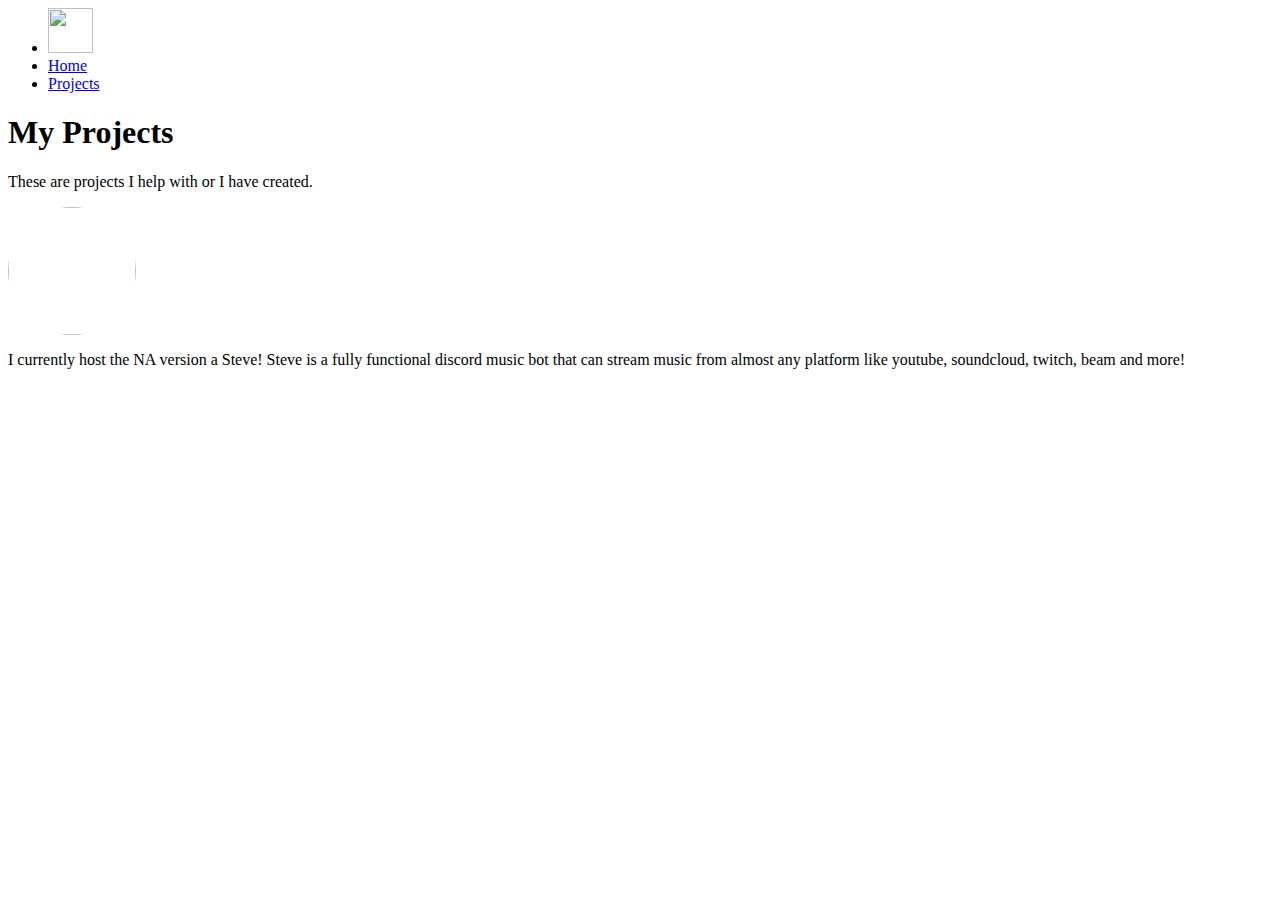
==== projects.html @ f533f134 "Add files via upload" ====
<html>

<title>Kastel</title>
<meta name="viewport" content="width=device-width, initial-scale=1.0">
<link rel="stylesheet" type="text/css" href="css/style.css">
<link href='http://fonts.googleapis.com/css?family=Open+Sans:300,600' rel='stylesheet' type='text/css'>
<link href='http://fonts.googleapis.com/css?family=Mr+Dafoe' rel='stylesheet' type='text/css'>
</head>

<body>
    <div class="nav">
        <ul>
            <li><img src="images/pp.png" width="45" height="45"></li>
            <li><a href="index.html">Home</a></li>
            <li><a href="projects.html">Projects</a></li>
        </ul>
    </div>

    <h1 id="protitle">My Projects</h1>
    <p id="prosubtitle">These are projects I help with or I have created.</p>
    <div class="project"><img src="images/steve.jpg" width="128" height="128" style="border-radius:250px;">
        <p>I currently host the NA version a Steve! Steve is a fully functional discord music bot that can stream music from almost any platform like youtube, soundcloud, twitch, beam and more!</p>

    </div>









</html>
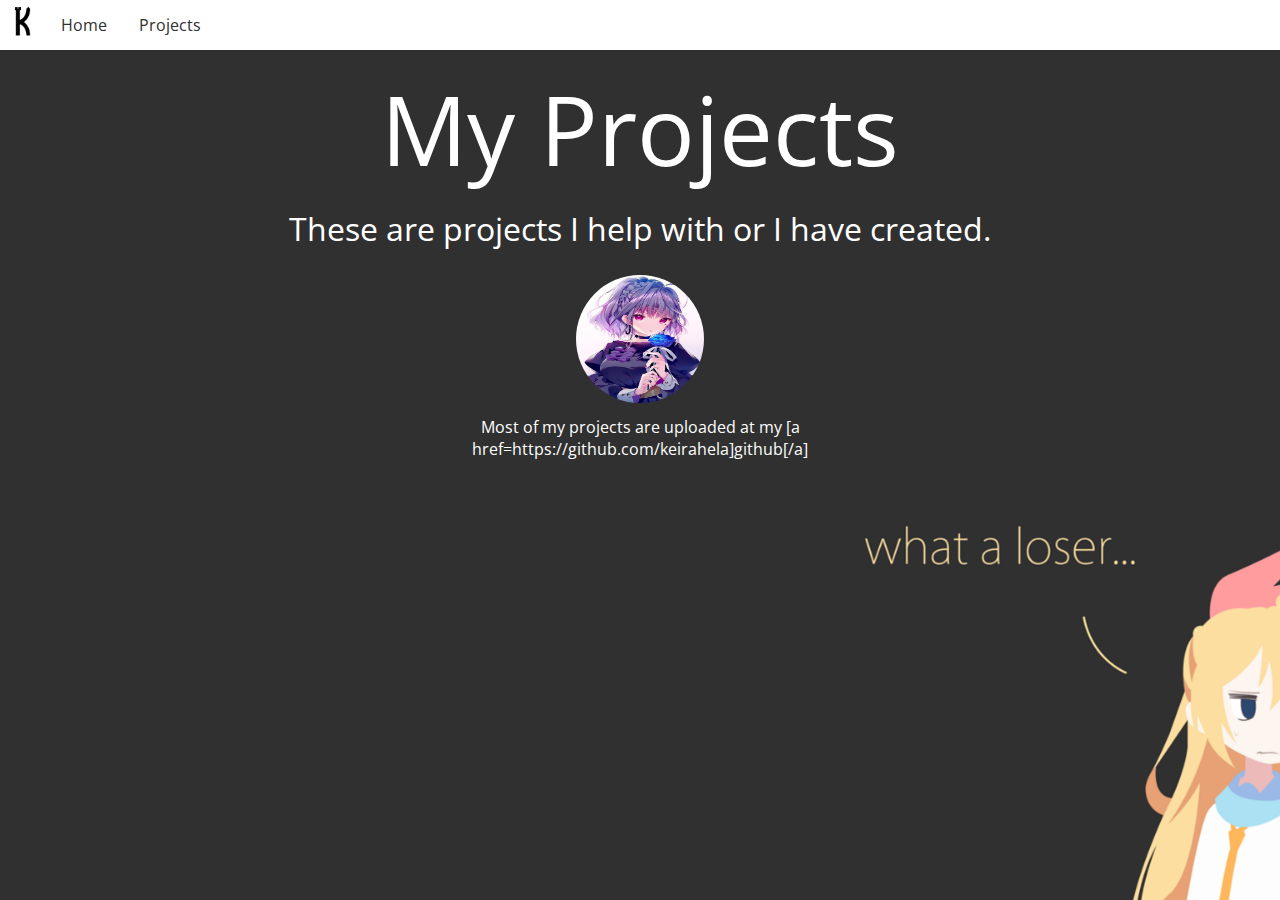
==== commit 8ae2de72: "Update projects.html" ====
--- a/projects.html
+++ b/projects.html
@@ -1,6 +1,6 @@
 <html>
 
-<title>Kastel</title>
+<title>keirahela</title>
 <meta name="viewport" content="width=device-width, initial-scale=1.0">
 <link rel="stylesheet" type="text/css" href="css/style.css">
 <link href='http://fonts.googleapis.com/css?family=Open+Sans:300,600' rel='stylesheet' type='text/css'>
@@ -19,7 +19,7 @@
     <h1 id="protitle">My Projects</h1>
     <p id="prosubtitle">These are projects I help with or I have created.</p>
     <div class="project"><img src="images/steve.jpg" width="128" height="128" style="border-radius:250px;">
-        <p>I currently host the NA version a Steve! Steve is a fully functional discord music bot that can stream music from almost any platform like youtube, soundcloud, twitch, beam and more!</p>
+        <p>Most of my projects are uploaded at my [a href=https://github.com/keirahela]github[/a]</p>
 
     </div>
 
--- a/css/style.css
+++ b/css/style.css
@@ -0,0 +1,242 @@
+@import url(http://fonts.googleapis.com/css?family=Lato);
+@import url(https://cdnjs.cloudflare.com/ajax/libs/font-awesome/4.6.3/css/font-awesome.css);
+/* reset */
+html,body,div,span,applet,object,iframe,h1,h2,h3,h4,h5,h6,p,blockquote,pre,a,abbr,acronym,address,big,cite,code,del,dfn,em,img,ins,kbd,q,s,samp,small,strike,strong,sub,sup,tt,var,b,u,i,dl,dt,dd,ol,nav ul,nav li,fieldset,form,label,legend,table,caption,tbody,tfoot,thead,tr,th,td,article,aside,canvas,details,embed,figure,figcaption,footer,header,hgroup,menu,nav,output,ruby,section,summary,time,mark,audio,video{margin:0;padding:0;border:0;font-size:100%;font:inherit;vertical-align:baseline;}
+article, aside, details, figcaption, figure,footer, header, hgroup, menu, nav, section {display: block;}
+ol{list-style:none;margin:0px;padding:0px;}
+blockquote,q{quotes:none;}
+blockquote:before,blockquote:after,q:before,q:after{content:'';content:none;}
+table{border-collapse:collapse;border-spacing:0;}
+
+body {
+ background: url(../images/background.png);
+ background-position: center;
+ background-repeat: repeat;
+ background-size: cover;
+	font-family: 'Open Sans', sans-serif;
+}
+.wrap
+{
+	width:70%;
+	margin: 0 auto;
+}
+.content
+{
+	padding-top: 65px ;
+
+	text-align: center;
+}
+.logo
+{
+	text-align: center;
+	padding: 20 0px;
+	display: block;
+}
+
+.nav ul {
+    list-style-type: none;
+    margin: 0;
+    padding: 0;
+    overflow: hidden;
+    background-color: white;
+}
+
+.nav li {
+    float: left;
+}
+
+.nav li a {
+    display: block;
+    color: #303030;
+    text-align: center;
+    padding: 14px 16px;
+    text-decoration: none;
+}
+
+.nav li a:hover {
+    background-color: #303030;
+    color: white;
+}
+
+#protitle {
+    text-align: center;
+    color: white;
+    font-size:6em;
+}
+
+#prosubtitle {
+  text-align: center;
+  color: white;
+  font-size:2em;
+}
+
+.project img {
+  display: block;
+  margin: auto;
+  margin-top: 2%;
+
+}
+
+.project p {
+  text-align: center;
+  margin-left: 30%;
+  margin-right: 30%;
+  color: white;
+  margin-top: 1%;
+}
+
+.logo img {
+  border-radius: 250px;
+  width: 128px;
+  height: 128px;
+}
+.logo a
+{
+	display: inline-block;
+  text-decoration: none;
+}
+.logo a h1
+{
+
+font-size:7em;
+color: #FFF;
+
+
+}
+.content p
+{
+	color: #fff;
+	font-size: 30px;
+
+	font-family: 'Open Sans', sans-serif;
+}
+
+
+
+a {
+    text-decoration: none;
+    color: #fff;
+}
+p > a:hover{
+    color: #d9d9d9;
+    text-decoration:  underline;
+}
+h1,
+h2,
+h3,
+h4,
+h5,
+h6 {
+    margin:  1% 0 1% 0;
+}
+._12 {
+    font-size: 1.2em;
+}
+._14 {
+    font-size: 1.4em;
+    color: white;
+    margin-top: 10px;
+}
+ul {
+    padding:0;
+    list-style: none;
+}
+.footer-social-icons {
+    width: 350px;
+    display:block;
+    margin: 0 auto;
+}
+.social-icon {
+    color: #fff;
+}
+ul.social-icons {
+    margin-top: 10px;
+}
+.social-icons li {
+    vertical-align: top;
+    display: inline;
+    height: 100px;
+}
+.social-icons a {
+    color: #fff;
+    text-decoration: none;
+}
+
+.fa-instagram {
+    padding:10px 12px;
+    -o-transition:.5s;
+    -ms-transition:.5s;
+    -moz-transition:.5s;
+    -webkit-transition:.5s;
+    transition: .5s;
+    background-color: #322f30;
+}
+.fa-instagram:hover {
+    background-color: #8a2f94;
+}
+
+.fa-twitter {
+    padding:10px 12px;
+    -o-transition:.5s;
+    -ms-transition:.5s;
+    -moz-transition:.5s;
+    -webkit-transition:.5s;
+    transition: .5s;
+    background-color: #322f30;
+}
+.fa-twitter:hover {
+    background-color: #00aced;
+}
+8231;
+}
+.fa-youtube {
+    padding:10px 14px;
+    -o-transition:.5s;
+    -ms-transition:.5s;
+    -moz-transition:.5s;
+    -webkit-transition:.5s;
+    transition: .5s;
+    background-color: #322f30;
+}
+.fa-youtube:hover {
+    background-color: #e64a41;
+}
+
+.fa-github {
+    padding:10px 14px;
+    -o-transition:.5s;
+    -ms-transition:.5s;
+    -moz-transition:.5s;
+    -webkit-transition:.5s;
+    transition: .5s;
+    background-color: #322f30;
+}
+.fa-github:hover {
+    background-color: #f4bc42;
+}
+
+.fa-reddit-alien {
+    padding:10px 14px;
+    -o-transition:.5s;
+    -ms-transition:.5s;
+    -moz-transition:.5s;
+    -webkit-transition:.5s;
+    transition: .5s;
+    background-color: #322f30;
+}
+.fa-reddit-alien:hover {
+    background-color: #e64a41;
+}
+
+.fa-key {
+    padding:10px 14px;
+    -o-transition:.5s;
+    -ms-transition:.5s;
+    -moz-transition:.5s;
+    -webkit-transition:.5s;
+    transition: .5s;
+    background-color: #322f30;
+}
+.fa-key:hover {
+    background-color: #FF6F21;
+}
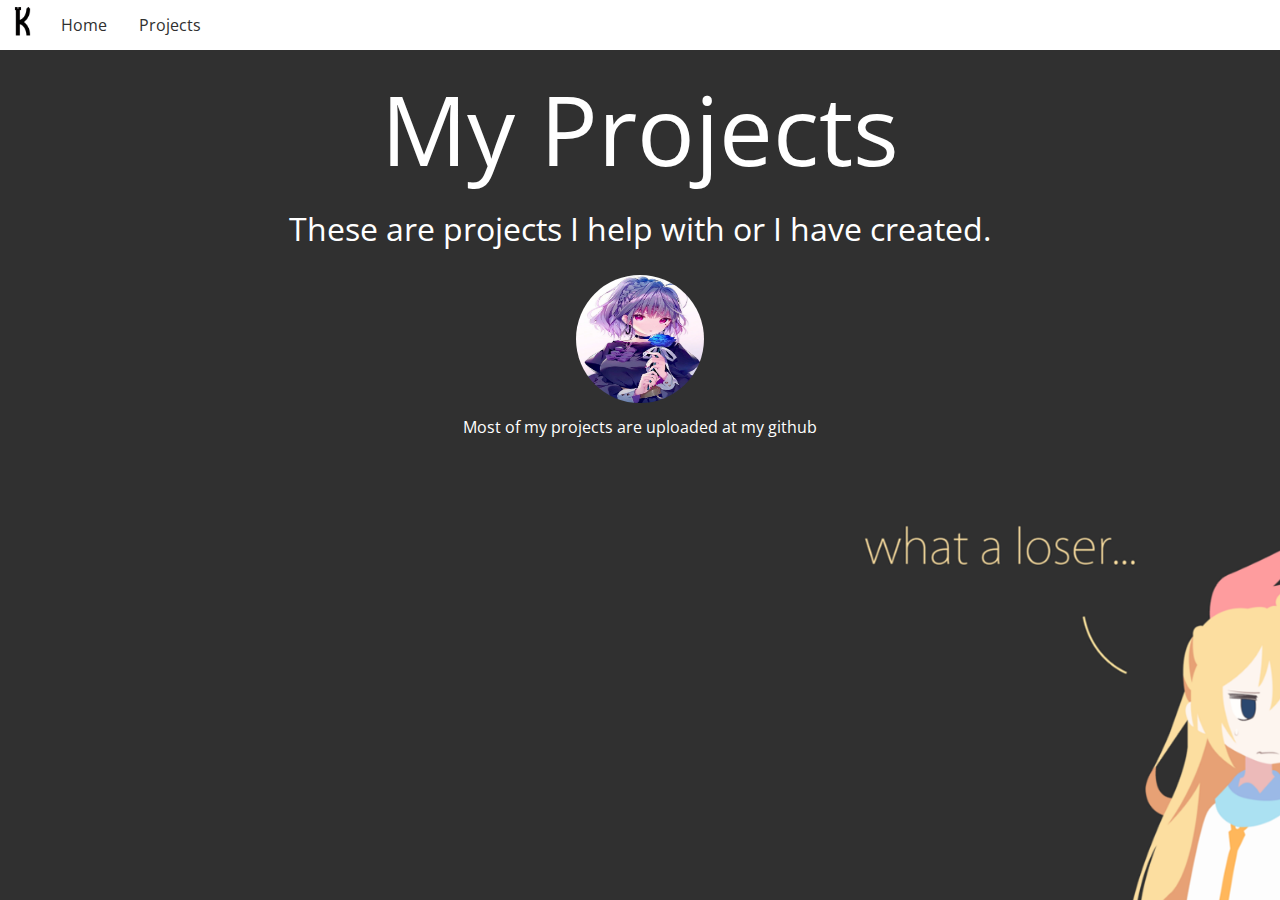
==== commit 04d827d2: "Update projects.html" ====
--- a/projects.html
+++ b/projects.html
@@ -19,7 +19,7 @@
     <h1 id="protitle">My Projects</h1>
     <p id="prosubtitle">These are projects I help with or I have created.</p>
     <div class="project"><img src="images/steve.jpg" width="128" height="128" style="border-radius:250px;">
-        <p>Most of my projects are uploaded at my [a href=https://github.com/keirahela]github[/a]</p>
+        <p>Most of my projects are uploaded at my <a href=https://github.com/keirahela>github</a></p>
 
     </div>
 
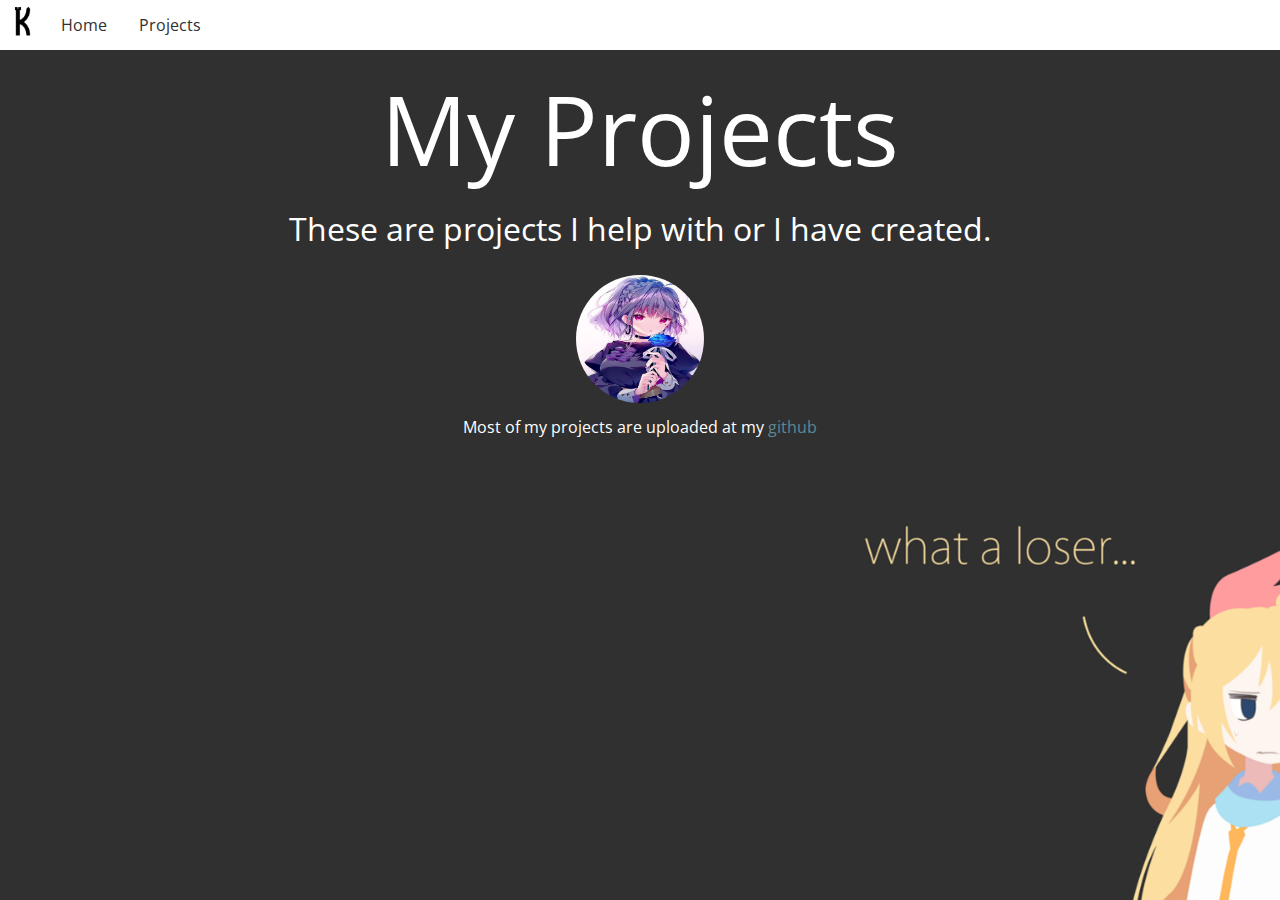
==== commit c017dceb: "Update projects.html" ====
--- a/projects.html
+++ b/projects.html
@@ -19,7 +19,7 @@
     <h1 id="protitle">My Projects</h1>
     <p id="prosubtitle">These are projects I help with or I have created.</p>
     <div class="project"><img src="images/steve.jpg" width="128" height="128" style="border-radius:250px;">
-        <p>Most of my projects are uploaded at my <a href=https://github.com/keirahela>github</a></p>
+        <p>Most of my projects are uploaded at my <a href=https://github.com/keirahela style="color:#5D8896">github</a></p>
 
     </div>
 
--- a/css/style.css
+++ b/css/style.css
@@ -175,7 +175,7 @@
     background-color: #8a2f94;
 }
 
-.fa-twitter {
+.fa-youtube {
     padding:10px 12px;
     -o-transition:.5s;
     -ms-transition:.5s;
@@ -184,22 +184,8 @@
     transition: .5s;
     background-color: #322f30;
 }
-.fa-twitter:hover {
-    background-color: #00aced;
-}
-8231;
-}
-.fa-youtube {
-    padding:10px 14px;
-    -o-transition:.5s;
-    -ms-transition:.5s;
-    -moz-transition:.5s;
-    -webkit-transition:.5s;
-    transition: .5s;
-    background-color: #322f30;
-}
 .fa-youtube:hover {
-    background-color: #e64a41;
+    background-color: #ff0000;
 }
 
 .fa-github {
@@ -227,16 +213,3 @@
 .fa-reddit-alien:hover {
     background-color: #e64a41;
 }
-
-.fa-key {
-    padding:10px 14px;
-    -o-transition:.5s;
-    -ms-transition:.5s;
-    -moz-transition:.5s;
-    -webkit-transition:.5s;
-    transition: .5s;
-    background-color: #322f30;
-}
-.fa-key:hover {
-    background-color: #FF6F21;
-}
